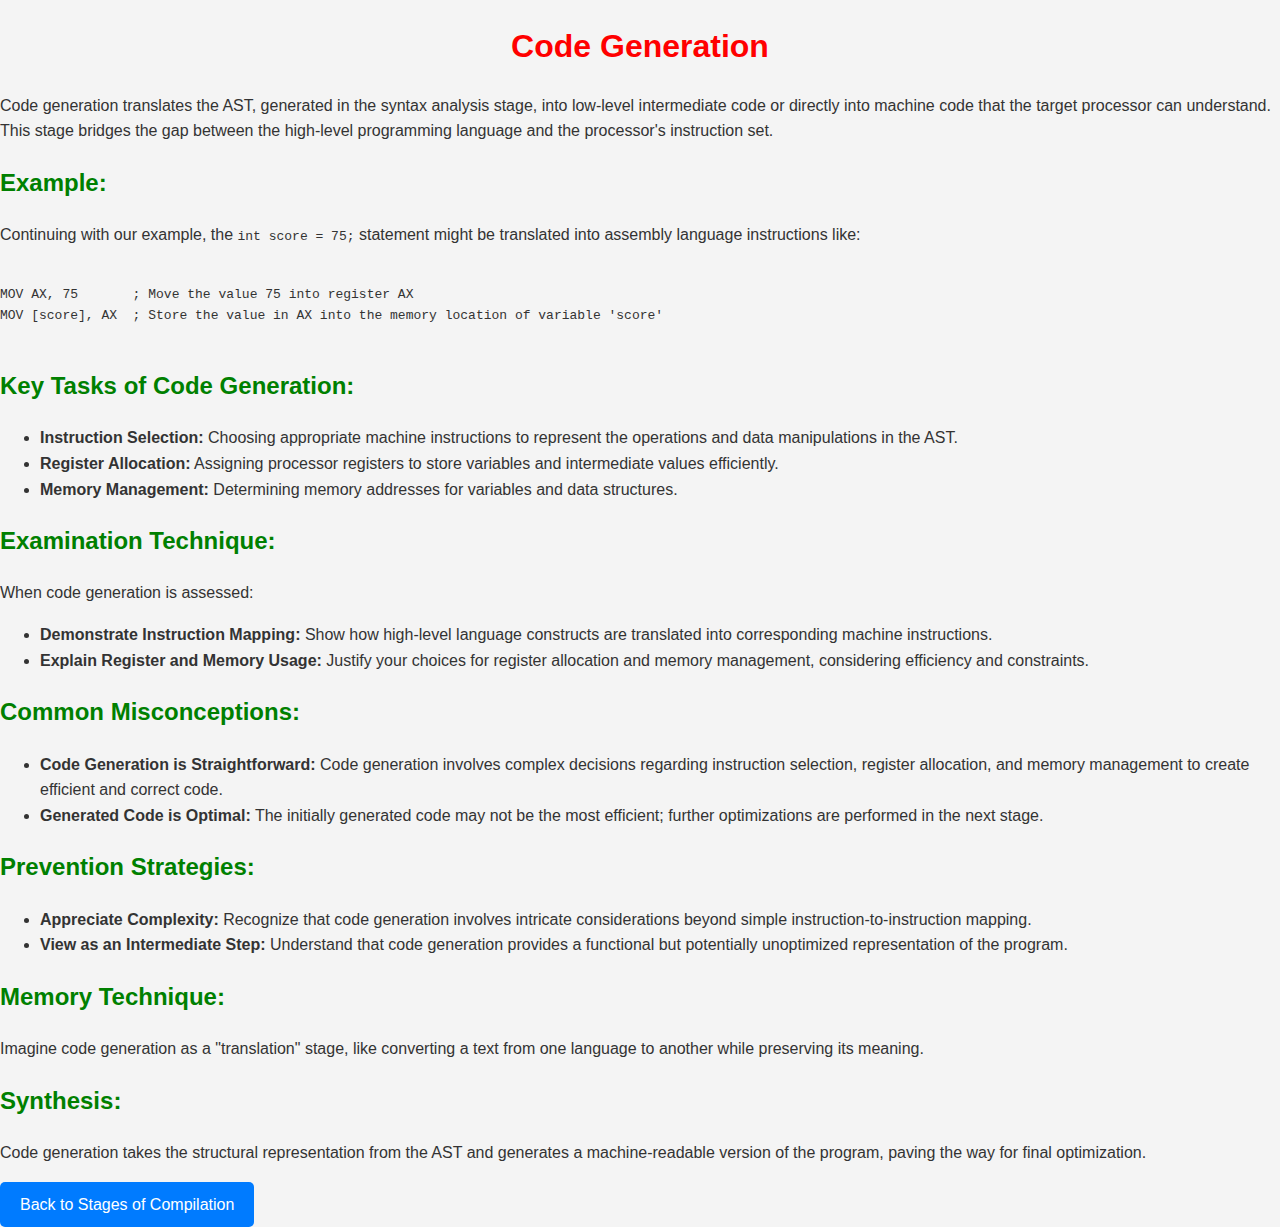
==== compilation-stages-website/codegen.html @ b165abd0 "-" ====
<!DOCTYPE html>
<html lang="en">
<head>
    <meta charset="UTF-8">
    <meta name="viewport" content="width=device-width, initial-scale=1.0">
    <link rel="stylesheet" href="comp.css">
    <title>Code Generation</title>
</head>
<body>
    <h1>Code Generation</h1>
    <p>Code generation translates the AST, generated in the syntax analysis stage, into low-level intermediate code or directly into machine code that the target processor can understand. This stage bridges the gap between the high-level programming language and the processor's instruction set.</p>
    
    <h2>Example:</h2>
    <p>Continuing with our example, the <code>int score = 75;</code> statement might be translated into assembly language instructions like:</p>
    <pre><code>
MOV AX, 75       ; Move the value 75 into register AX
MOV [score], AX  ; Store the value in AX into the memory location of variable 'score'
    </code></pre>
    
    <h2>Key Tasks of Code Generation:</h2>
    <ul>
        <li><strong>Instruction Selection:</strong> Choosing appropriate machine instructions to represent the operations and data manipulations in the AST.</li>
        <li><strong>Register Allocation:</strong> Assigning processor registers to store variables and intermediate values efficiently.</li>
        <li><strong>Memory Management:</strong> Determining memory addresses for variables and data structures.</li>
    </ul>
    
    <h2>Examination Technique:</h2>
    <p>When code generation is assessed:</p>
    <ul>
        <li><strong>Demonstrate Instruction Mapping:</strong> Show how high-level language constructs are translated into corresponding machine instructions.</li>
        <li><strong>Explain Register and Memory Usage:</strong> Justify your choices for register allocation and memory management, considering efficiency and constraints.</li>
    </ul>
    
    <h2>Common Misconceptions:</h2>
    <ul>
        <li><strong>Code Generation is Straightforward:</strong> Code generation involves complex decisions regarding instruction selection, register allocation, and memory management to create efficient and correct code.</li>
        <li><strong>Generated Code is Optimal:</strong> The initially generated code may not be the most efficient; further optimizations are performed in the next stage.</li>
    </ul>
    
    <h2>Prevention Strategies:</h2>
    <ul>
        <li><strong>Appreciate Complexity:</strong> Recognize that code generation involves intricate considerations beyond simple instruction-to-instruction mapping.</li>
        <li><strong>View as an Intermediate Step:</strong> Understand that code generation provides a functional but potentially unoptimized representation of the program.</li>
    </ul>
    
    <h2>Memory Technique:</h2>
    <p>Imagine code generation as a "translation" stage, like converting a text from one language to another while preserving its meaning.</p>
    
    <h2>Synthesis:</h2>
    <p>Code generation takes the structural representation from the AST and generates a machine-readable version of the program, paving the way for final optimization.</p>
    
    <a href="stages.html">Back to Stages of Compilation</a>
</body>
</html>
---- compilation-stages-website/comp.css ----
/* General Styles */
body {
    font-family: Arial, sans-serif;
    line-height: 1.6;
    margin: 0;
    padding: 0;
    background-color: #f4f4f4;
    color: #333;
}

.container {
    width: 80%;
    margin: auto;
    overflow: hidden;
    padding: 20px;
    background: #fff;
    box-shadow: 0 0 10px rgba(0, 0, 0, 0.1);
    border-radius: 8px;
    margin-top: 20px;
}

/* Header Styles */
h1 {
    color: red;
    text-align: center;
    margin-bottom: 20px;
}

h2 {
    color: green;
    margin-top: 20px;
}

#main_heading {
    color: blue;
}

/* Link Styles */
a {
    display: inline-block;
    text-decoration: none;
    color: #fff;
    background: #007BFF;
    padding: 10px 20px;
    border-radius: 5px;
    transition: background 0.3s ease;
}

a:hover {
    background: #0056b3;
}

/* Table Styles */
table {
    width: 100%;
    border-collapse: collapse;
    margin: 20px 0;
}

table, th, td {
    border: 1px solid #ddd;
}

th, td {
    padding: 12px;
    text-align: left;
}

th {
    background-color: #f2f2f2;
}

/* Responsive Styles */
@media (max-width: 768px) {
    .container {
        width: 95%;
    }

    h1, h2 {
        font-size: 1.5em;
    }

    a {
        padding: 8px 16px;
        font-size: 0.9em;
    }
}
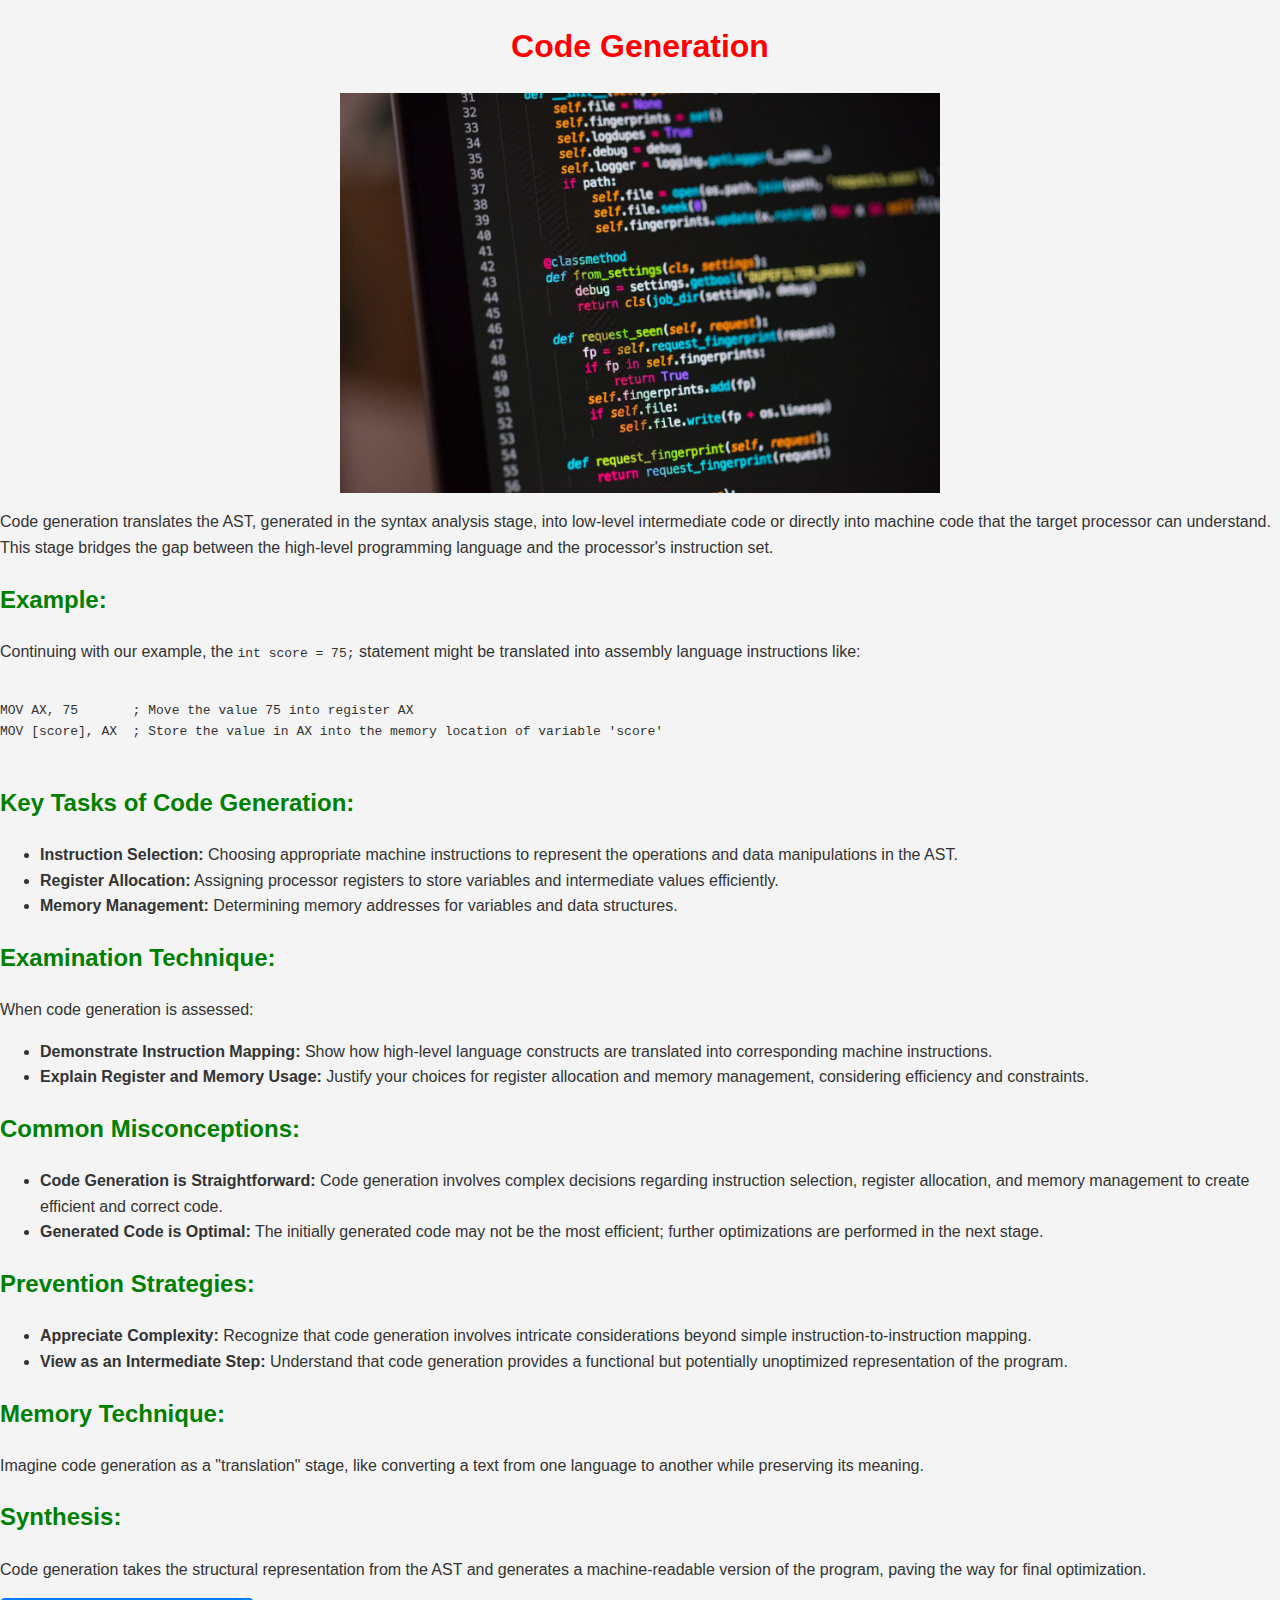
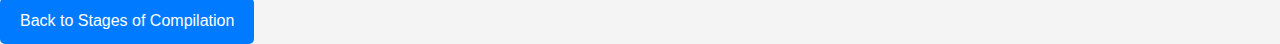
==== commit dd031036: "-" ====
--- a/compilation-stages-website/codegen.html
+++ b/compilation-stages-website/codegen.html
@@ -8,6 +8,7 @@
 </head>
 <body>
     <h1>Code Generation</h1>
+    <img src="cgen.jpg" alt="Lexical Analysis Illustration" class="responsive-img" style="max-width: 600px; width: 100%; height: auto; display: block; margin: 0 auto;">
     <p>Code generation translates the AST, generated in the syntax analysis stage, into low-level intermediate code or directly into machine code that the target processor can understand. This stage bridges the gap between the high-level programming language and the processor's instruction set.</p>
     
     <h2>Example:</h2>
